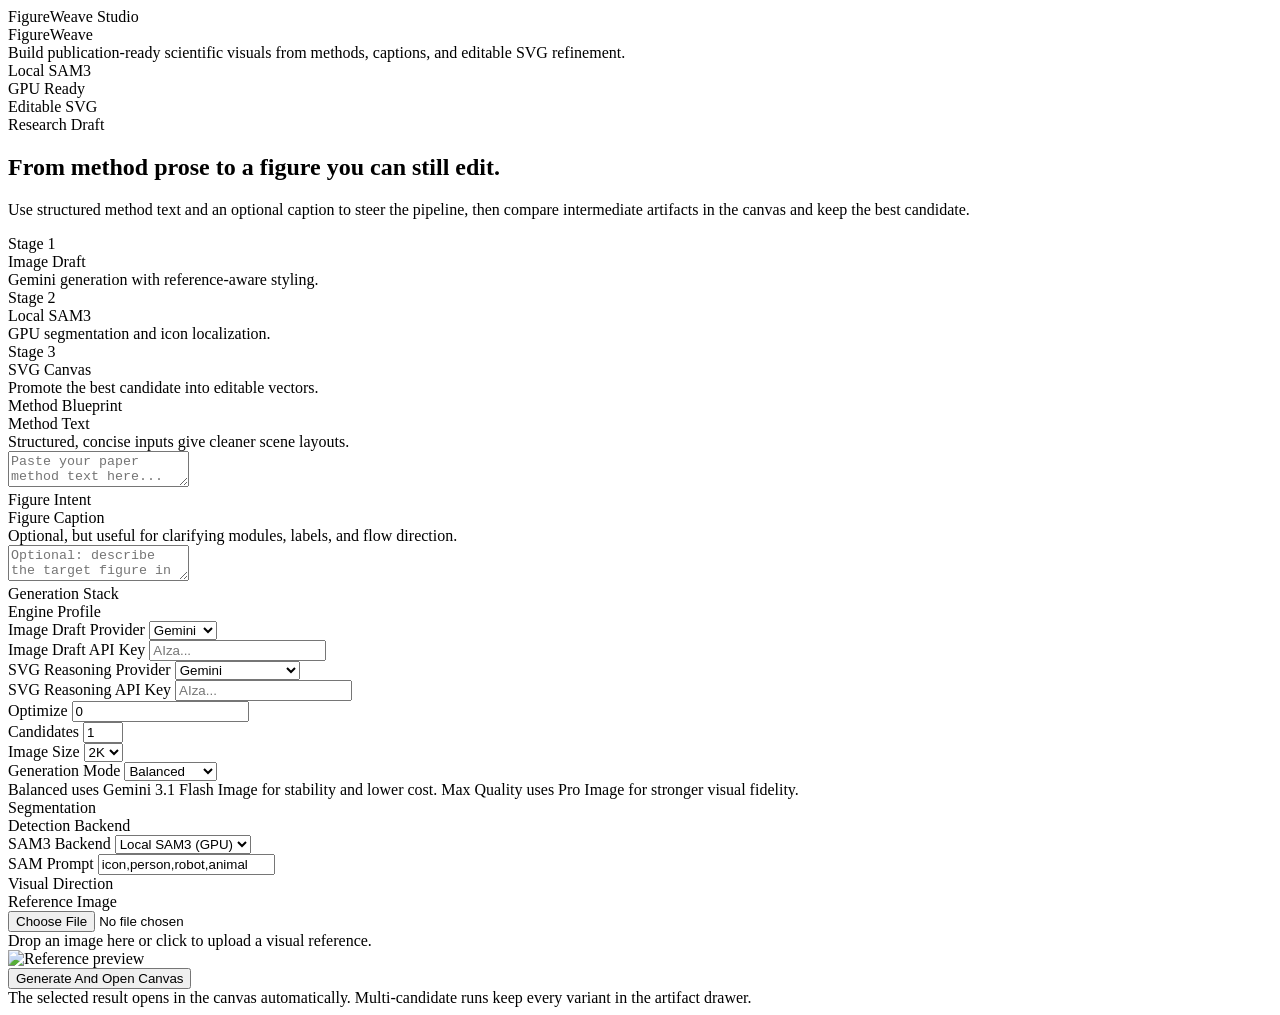
==== web/index.html @ 3d20dbaf "chore: initial FigureWeave import" ====
<!doctype html>
<html lang="en">
  <head>
    <meta charset="utf-8" />
    <meta name="viewport" content="width=device-width, initial-scale=1" />
    <title>FigureWeave</title>
    <link rel="icon" href="/favicon.svg" type="image/svg+xml" />
    <link rel="stylesheet" href="/styles.css" />
  </head>
  <body data-page="input">
    <div class="page page-shell">
      <header class="hero-bar">
        <div class="hero-brand">
          <div class="brand-kicker">FigureWeave Studio</div>
          <div class="brand">FigureWeave</div>
          <div class="subtitle">Build publication-ready scientific visuals from methods, captions, and editable SVG refinement.</div>
        </div>
        <div class="hero-pills">
          <div class="hero-pill">Local SAM3</div>
          <div class="hero-pill">GPU Ready</div>
          <div class="hero-pill">Editable SVG</div>
        </div>
      </header>

      <main class="studio-layout">
        <section class="story-panel">
          <div class="story-hero">
            <div class="story-copy">
              <div class="section-tag">Research Draft</div>
              <h1 class="story-title">From method prose to a figure you can still edit.</h1>
              <p class="story-text">
                Use structured method text and an optional caption to steer the pipeline, then compare intermediate artifacts in the canvas and keep the best candidate.
              </p>
            </div>
            <div class="story-metrics">
              <div class="metric-card">
                <div class="metric-label">Stage 1</div>
                <div class="metric-value">Image Draft</div>
                <div class="metric-note">Gemini generation with reference-aware styling.</div>
              </div>
              <div class="metric-card">
                <div class="metric-label">Stage 2</div>
                <div class="metric-value">Local SAM3</div>
                <div class="metric-note">GPU segmentation and icon localization.</div>
              </div>
              <div class="metric-card">
                <div class="metric-label">Stage 3</div>
                <div class="metric-value">SVG Canvas</div>
                <div class="metric-note">Promote the best candidate into editable vectors.</div>
              </div>
            </div>
          </div>

          <section class="editor-panel">
            <div class="panel-head">
              <div>
                <div class="field-label field-label-static">Method Blueprint</div>
                <div class="panel-title">Method Text</div>
              </div>
              <div class="panel-hint">Structured, concise inputs give cleaner scene layouts.</div>
            </div>
            <textarea
              id="methodText"
              class="textarea textarea-method"
              placeholder="Paste your paper method text here..."
            ></textarea>
          </section>

          <section class="editor-panel editor-panel-secondary">
            <div class="panel-head">
              <div>
                <div class="field-label field-label-static">Figure Intent</div>
                <div class="panel-title">Figure Caption</div>
              </div>
              <div class="panel-hint">Optional, but useful for clarifying modules, labels, and flow direction.</div>
            </div>
            <textarea
              id="figureCaption"
              class="textarea textarea-caption"
              placeholder="Optional: describe the target figure in one caption-style paragraph..."
            ></textarea>
          </section>
        </section>

        <aside class="control-panel">
          <section class="control-card">
            <div class="control-card-head">
              <div class="section-tag">Generation Stack</div>
              <div class="panel-title">Engine Profile</div>
            </div>

            <div class="field-grid">
              <div class="field-group">
                <label class="field-label" for="imageProvider">Image Draft Provider</label>
                <select id="imageProvider" class="input">
                  <option value="gemini" selected>Gemini</option>
                  <option value="openai">OpenAI</option>
                </select>
                <div class="hint" id="imageProviderHint"></div>
              </div>

              <div class="field-group">
                <label class="field-label" for="imageApiKey">Image Draft API Key</label>
                <input id="imageApiKey" type="password" class="input" placeholder="AIza..." />
              </div>
            </div>

            <div class="field-grid">
              <div class="field-group">
                <label class="field-label" for="svgProvider">SVG Reasoning Provider</label>
                <select id="svgProvider" class="input">
                  <option value="gemini" selected>Gemini</option>
                  <option value="openai">OpenAI</option>
                  <option value="anthropic">Anthropic Claude</option>
                </select>
                <div class="hint" id="svgProviderHint"></div>
              </div>

              <div class="field-group">
                <label class="field-label" for="svgApiKey">SVG Reasoning API Key</label>
                <input id="svgApiKey" type="password" class="input" placeholder="AIza..." />
              </div>
            </div>

            <div class="field-grid">
              <div class="field-group">
                <label class="field-label" for="optimizeIterations">Optimize</label>
                <input id="optimizeIterations" class="input" type="number" min="0" value="0" />
              </div>

              <div class="field-group">
                <label class="field-label" for="numCandidates">Candidates</label>
                <input id="numCandidates" class="input" type="number" min="1" max="8" value="1" />
              </div>
            </div>

            <div class="field-group" id="imageSizeGroup">
              <label class="field-label" for="imageSize">Image Size</label>
              <select id="imageSize" class="input">
                <option value="1K">1K</option>
                <option value="2K" selected>2K</option>
                <option value="4K">4K</option>
              </select>
            </div>

            <div class="field-group" id="generationModeGroup">
              <label class="field-label" for="generationMode">Generation Mode</label>
              <select id="generationMode" class="input">
                <option value="balanced" selected>Balanced</option>
                <option value="max_quality">Max Quality</option>
              </select>
              <div class="hint">
                Balanced uses Gemini 3.1 Flash Image for stability and lower cost. Max Quality uses Pro Image for stronger visual fidelity.
              </div>
            </div>
          </section>

          <section class="control-card">
            <div class="control-card-head">
              <div class="section-tag">Segmentation</div>
              <div class="panel-title">Detection Backend</div>
            </div>

            <div class="field-group">
              <label class="field-label" for="samBackend">SAM3 Backend</label>
              <select id="samBackend" class="input">
                <option value="local" selected>Local SAM3 (GPU)</option>
                <option value="roboflow">Roboflow API</option>
                <option value="fal">fal.ai API</option>
              </select>
            </div>

            <div class="field-group">
              <label class="field-label" for="samPrompt">SAM Prompt</label>
              <input
                id="samPrompt"
                type="text"
                class="input"
                value="icon,person,robot,animal"
                placeholder="icon,person,robot,animal"
              />
            </div>

            <div class="field-group" id="samApiKeyGroup" hidden>
              <label class="field-label" for="samApiKey">SAM3 API Key</label>
              <input
                id="samApiKey"
                type="password"
                class="input"
                placeholder="FAL/Roboflow API key"
              />
            </div>
          </section>

          <section class="control-card">
            <div class="control-card-head">
              <div class="section-tag">Visual Direction</div>
              <div class="panel-title">Reference Image</div>
            </div>

            <div class="upload-zone upload-zone-wide" id="uploadZone">
              <input id="referenceFile" class="file-input" type="file" accept="image/*" />
              <div class="upload-text">
                Drop an image here or click to upload a visual reference.
              </div>
            </div>

            <div class="upload-meta upload-meta-vertical">
              <img id="referencePreview" class="upload-preview upload-preview-large" alt="Reference preview" />
              <div id="referenceStatus" class="hint"></div>
            </div>
          </section>

          <section class="launch-card">
            <button id="confirmBtn" class="primary primary-launch">Generate And Open Canvas</button>
            <div class="launch-note">The selected result opens in the canvas automatically. Multi-candidate runs keep every variant in the artifact drawer.</div>
            <div id="errorMsg" class="error"></div>
          </section>
        </aside>
      </main>
    </div>

    <script src="/app.js"></script>
  </body>
</html>
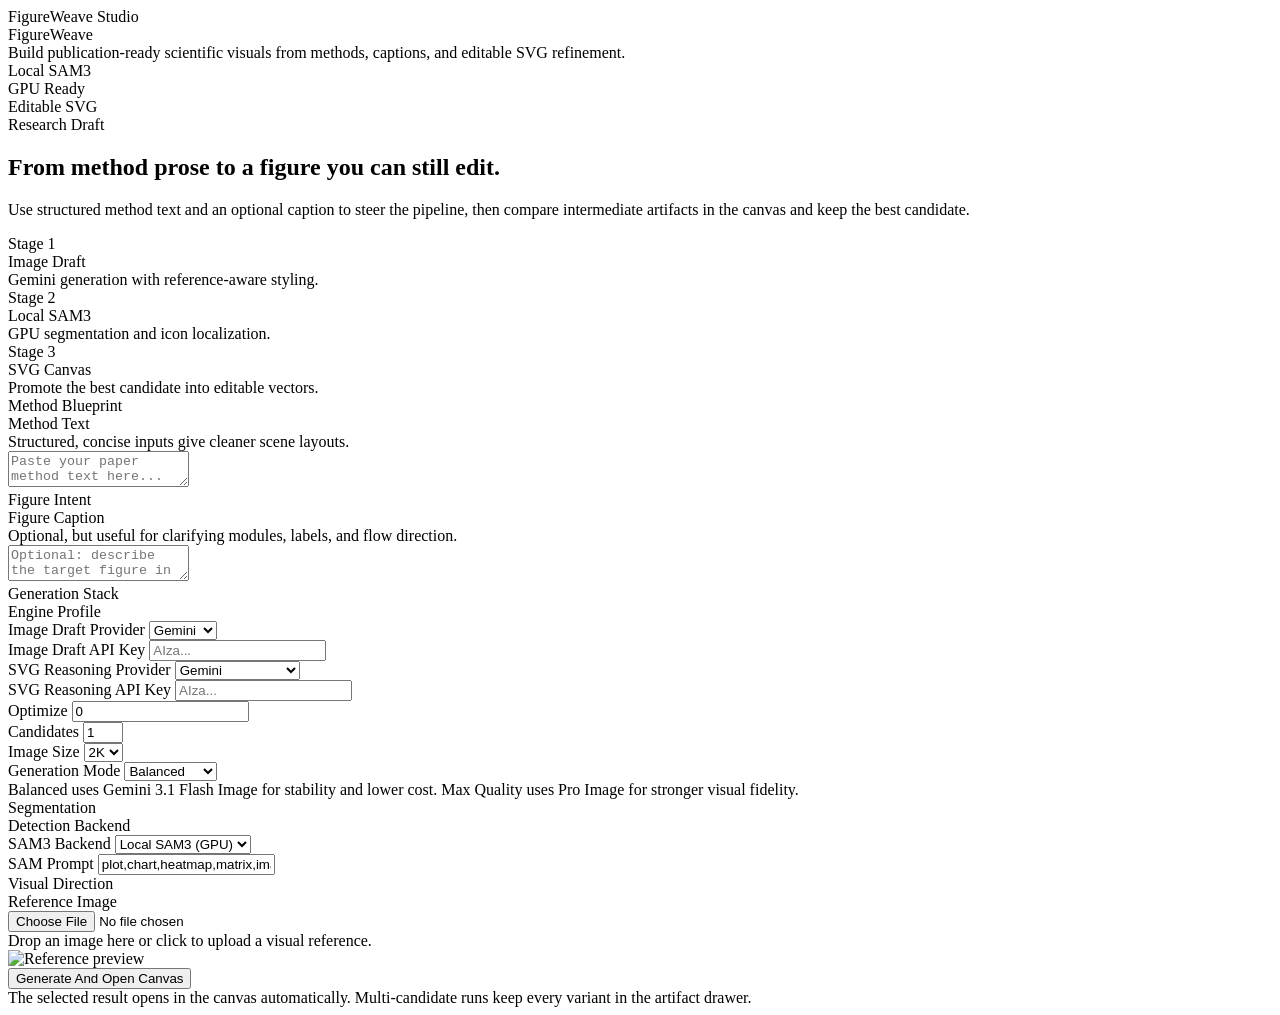
==== commit e3fd4026: "feat: favor cleaner paper-style figure generation" ====
--- a/web/index.html
+++ b/web/index.html
@@ -176,8 +176,8 @@
                 id="samPrompt"
                 type="text"
                 class="input"
-                value="icon,person,robot,animal"
-                placeholder="icon,person,robot,animal"
+                value="plot,chart,heatmap,matrix,image"
+                placeholder="plot,chart,heatmap,matrix,image"
               />
             </div>
 
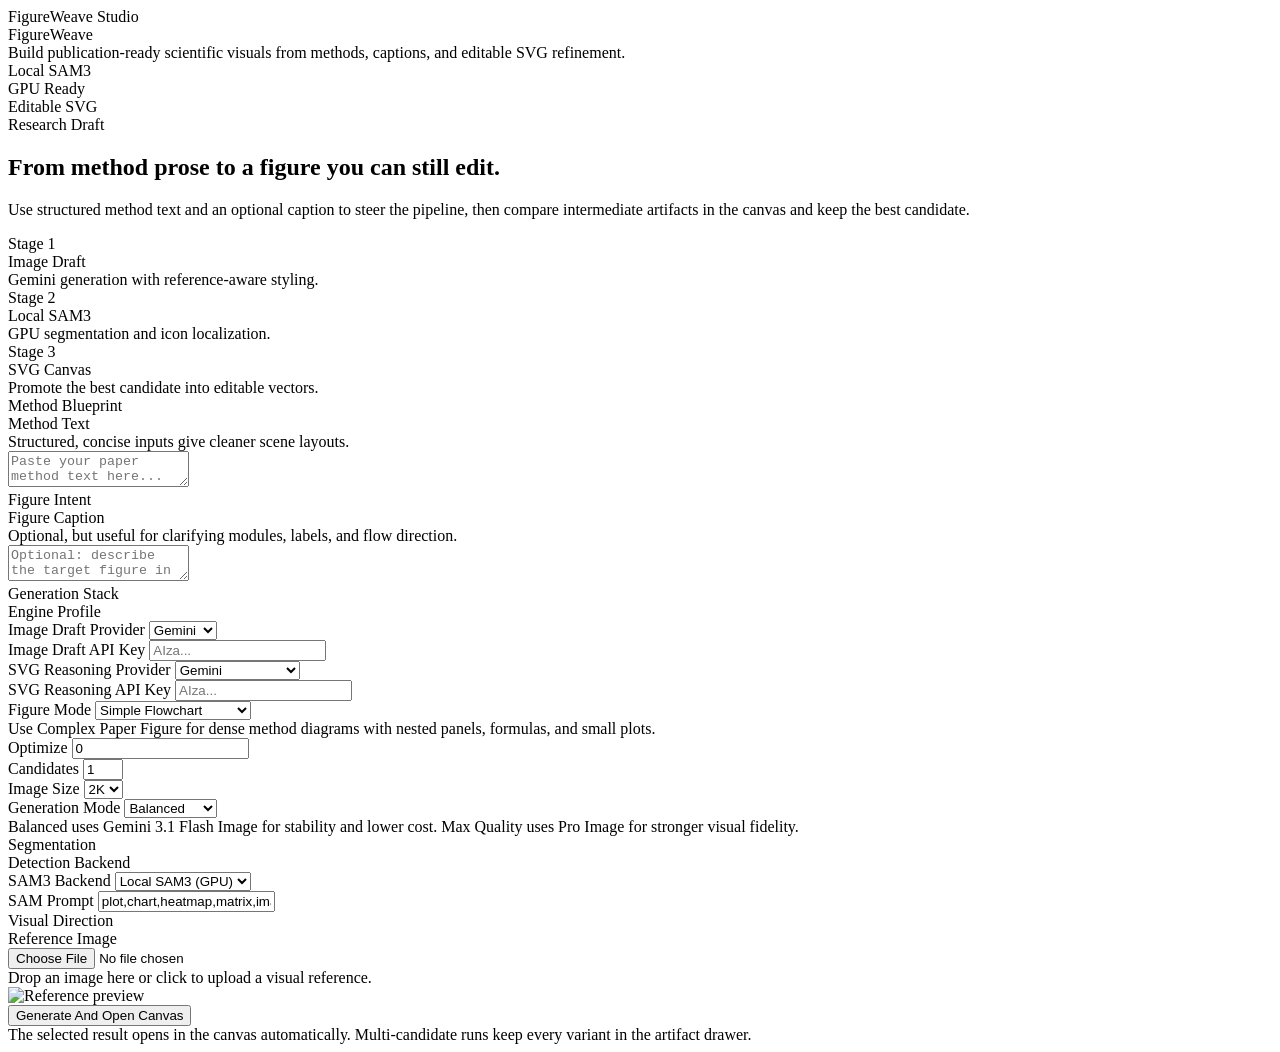
==== commit 453d5f2b: "feat: add complex paper figure mode" ====
--- a/web/index.html
+++ b/web/index.html
@@ -124,14 +124,25 @@
 
             <div class="field-grid">
               <div class="field-group">
+                <label class="field-label" for="figureMode">Figure Mode</label>
+                <select id="figureMode" class="input">
+                  <option value="simple_flowchart" selected>Simple Flowchart</option>
+                  <option value="complex_paper">Complex Paper Figure</option>
+                </select>
+                <div class="hint">
+                  Use Complex Paper Figure for dense method diagrams with nested panels, formulas, and small plots.
+                </div>
+              </div>
+
+              <div class="field-group">
                 <label class="field-label" for="optimizeIterations">Optimize</label>
                 <input id="optimizeIterations" class="input" type="number" min="0" value="0" />
               </div>
-
-              <div class="field-group">
-                <label class="field-label" for="numCandidates">Candidates</label>
-                <input id="numCandidates" class="input" type="number" min="1" max="8" value="1" />
-              </div>
+            </div>
+
+            <div class="field-group">
+              <label class="field-label" for="numCandidates">Candidates</label>
+              <input id="numCandidates" class="input" type="number" min="1" max="8" value="1" />
             </div>
 
             <div class="field-group" id="imageSizeGroup">
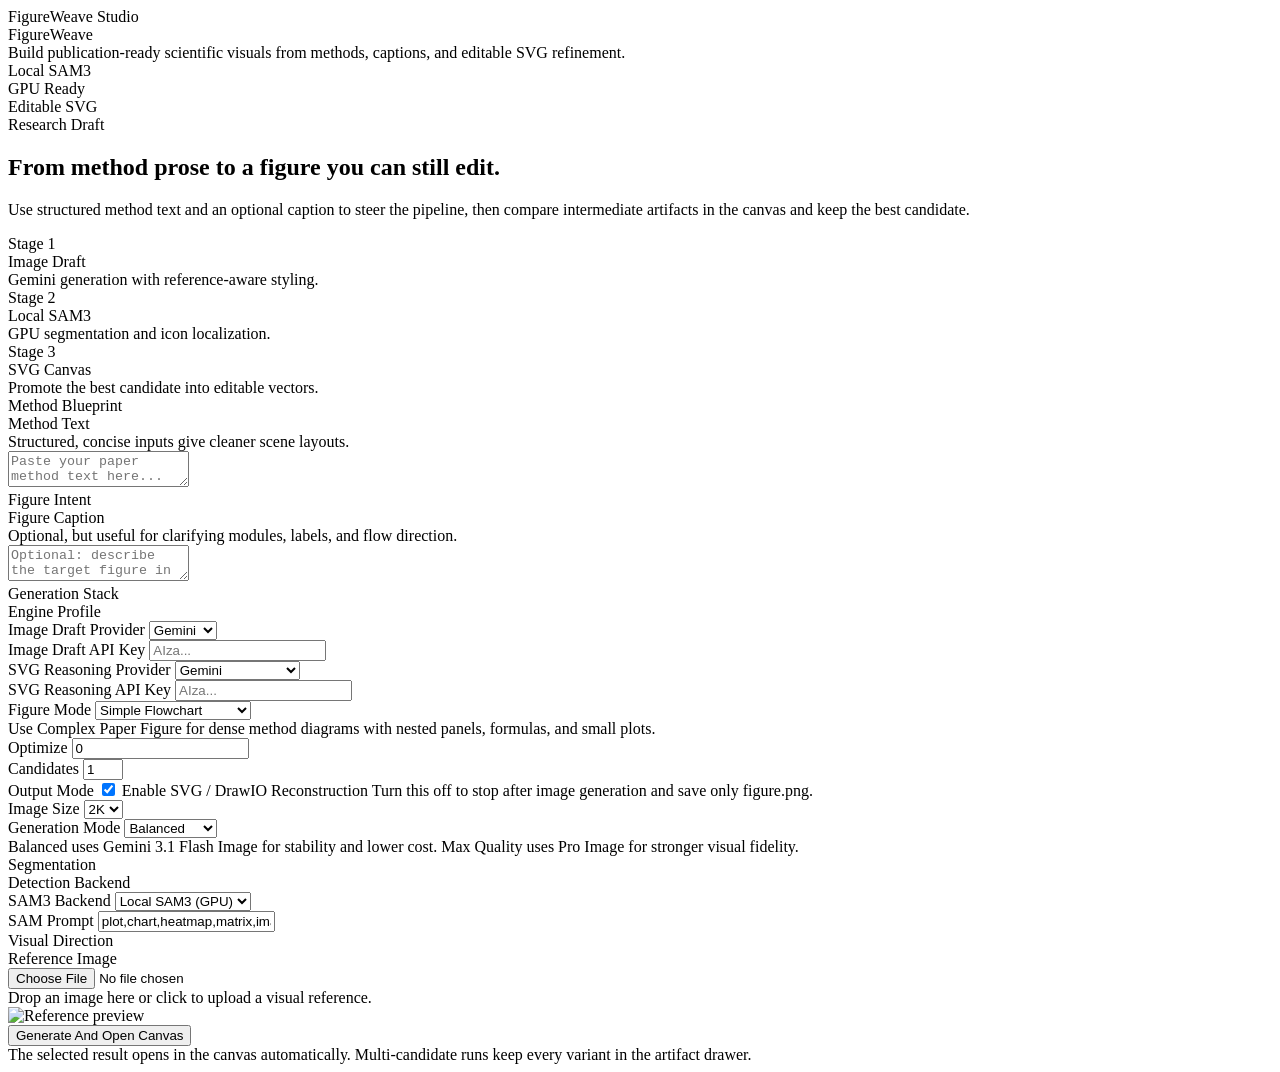
==== commit 93d860a9: "feat: add drawio export pipeline and draft-only mode" ====
--- a/web/index.html
+++ b/web/index.html
@@ -5,7 +5,7 @@
     <meta name="viewport" content="width=device-width, initial-scale=1" />
     <title>FigureWeave</title>
     <link rel="icon" href="/favicon.svg" type="image/svg+xml" />
-    <link rel="stylesheet" href="/styles.css" />
+    <link rel="stylesheet" href="/styles.css?v=20260409-output-mode-v3" />
   </head>
   <body data-page="input">
     <div class="page page-shell">
@@ -145,6 +145,17 @@
               <input id="numCandidates" class="input" type="number" min="1" max="8" value="1" />
             </div>
 
+            <div class="field-group">
+              <label class="field-label" for="enableSvgReconstruction">Output Mode</label>
+              <label class="toggle-card" for="enableSvgReconstruction">
+                <input id="enableSvgReconstruction" type="checkbox" checked />
+                <span class="toggle-copy">
+                  <span class="toggle-title">Enable SVG / DrawIO Reconstruction</span>
+                  <span class="hint">Turn this off to stop after image generation and save only figure.png.</span>
+                </span>
+              </label>
+            </div>
+
             <div class="field-group" id="imageSizeGroup">
               <label class="field-label" for="imageSize">Image Size</label>
               <select id="imageSize" class="input">
@@ -224,13 +235,13 @@
 
           <section class="launch-card">
             <button id="confirmBtn" class="primary primary-launch">Generate And Open Canvas</button>
-            <div class="launch-note">The selected result opens in the canvas automatically. Multi-candidate runs keep every variant in the artifact drawer.</div>
+            <div id="launchNote" class="launch-note">The selected result opens in the canvas automatically. Multi-candidate runs keep every variant in the artifact drawer.</div>
             <div id="errorMsg" class="error"></div>
           </section>
         </aside>
       </main>
     </div>
 
-    <script src="/app.js"></script>
+    <script src="/app.js?v=20260409-output-mode-v3"></script>
   </body>
 </html>
